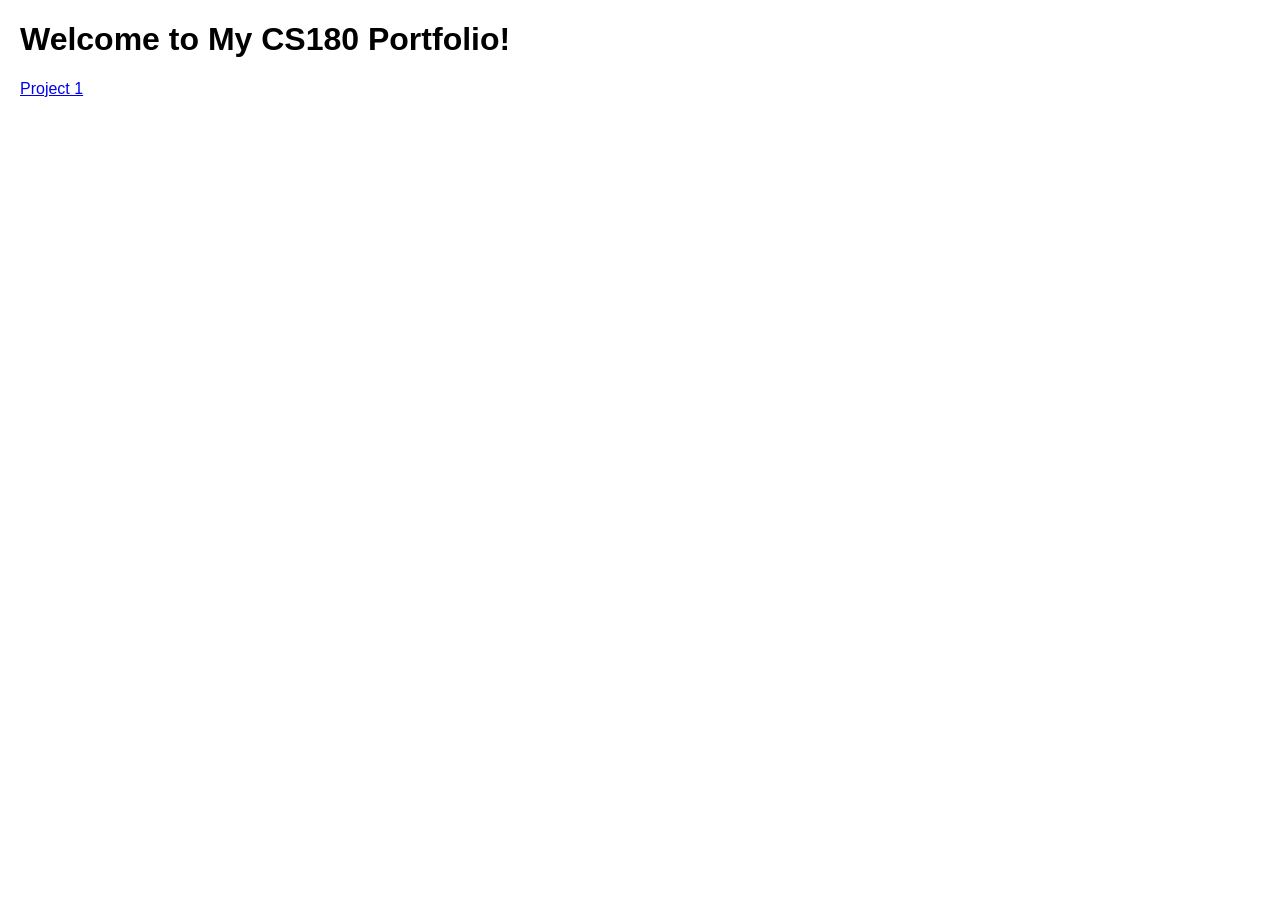
==== index.html @ d90ea1a7 "Add initial HTML structure for portfolio" ====
<!DOCTYPE html>
<html>
<head>
    <title>My Portfolio</title>
    <style>
        body {
            font-family: Arial, sans-serif;
            margin: 20px;
        }
    </style>
</head>
<body>
    <h1>Welcome to My CS180 Portfolio!</h1>
    <a href="./1/index.html">Project 1</a>
</body>
</html>
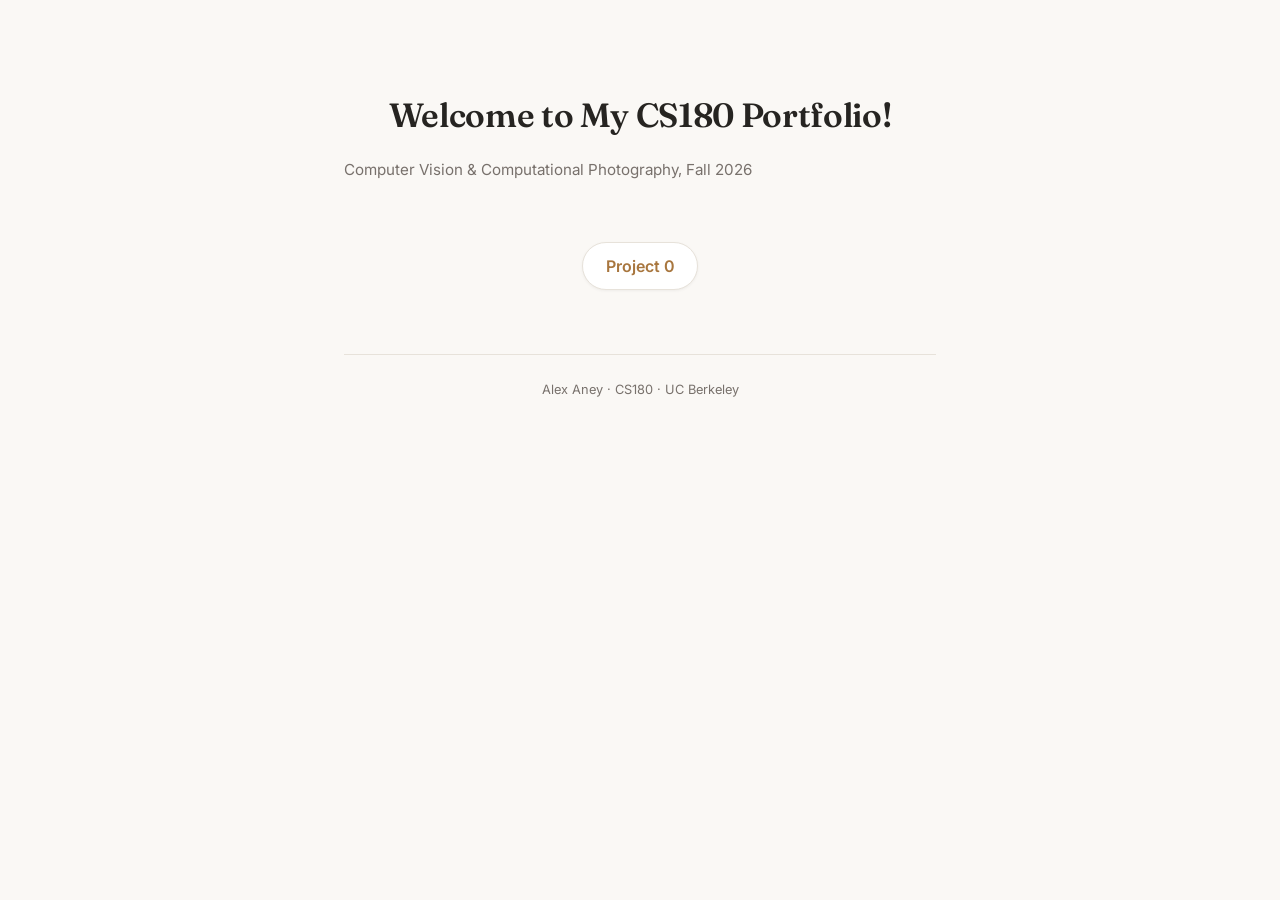
==== commit 6fff19da: "website" ====
--- a/index.html
+++ b/index.html
@@ -2,15 +2,16 @@
 <html>
 <head>
     <title>My Portfolio</title>
-    <style>
-        body {
-            font-family: Arial, sans-serif;
-            margin: 20px;
-        }
-    </style>
+    <link rel="preconnect" href="https://fonts.googleapis.com">
+    <link rel="preconnect" href="https://fonts.gstatic.com" crossorigin>
+    <link href="https://fonts.googleapis.com/css2?family=Fraunces:wght@600&family=Inter:wght@400;600&display=swap" rel="stylesheet">
+    <link rel="stylesheet" href="style.css">
 </head>
 <body>
     <h1>Welcome to My CS180 Portfolio!</h1>
-    <a href="./1/index.html">Project 1</a>
+    <p class="tagline">Computer Vision &amp; Computational Photography, Fall 2026</p>
+    <a class="button-link" href="./1/index.html">Project 0</a>
+
+    <footer>Alex Aney &middot; CS180 &middot; UC Berkeley</footer>
 </body>
 </html>
--- a/style.css
+++ b/style.css
@@ -0,0 +1,136 @@
+:root {
+    --ink: #262421;
+    --muted: #78716c;
+    --paper: #faf8f5;
+    --accent: #a8763e;
+    --border: #e7e2da;
+}
+
+* {
+    box-sizing: border-box;
+}
+
+body {
+    font-family: "Inter", Arial, sans-serif;
+    max-width: 640px;
+    margin: 0 auto;
+    padding: 4rem 1.5rem 3rem;
+    text-align: center;
+    line-height: 1.7;
+    color: var(--ink);
+    background: var(--paper);
+}
+
+h1 {
+    font-family: "Fraunces", Georgia, serif;
+    font-size: 2.1rem;
+    font-weight: 600;
+    margin-bottom: 0.4em;
+    letter-spacing: -0.01em;
+}
+
+h2 {
+    font-family: "Fraunces", Georgia, serif;
+    font-size: 1.25rem;
+    font-weight: 600;
+    margin-top: 3rem;
+    margin-bottom: 0.6em;
+    color: var(--ink);
+}
+
+.eyebrow {
+    display: block;
+    font-size: 0.72rem;
+    font-weight: 600;
+    letter-spacing: 0.12em;
+    text-transform: uppercase;
+    color: var(--accent);
+    margin-top: 3rem;
+    margin-bottom: 0.4rem;
+}
+
+.eyebrow + h2 {
+    margin-top: 0;
+}
+
+.tagline {
+    color: var(--muted);
+    font-size: 0.95rem;
+    margin-top: 0;
+    margin-bottom: 2.2rem;
+}
+
+p {
+    text-align: left;
+    color: var(--ink);
+}
+
+a {
+    color: var(--accent);
+    font-weight: 600;
+    text-decoration: none;
+    border-bottom: 1px solid transparent;
+    transition: border-color 0.15s ease;
+}
+
+a:hover {
+    border-bottom-color: var(--accent);
+}
+
+.button-link {
+    display: inline-block;
+    margin-top: 1.5rem;
+    padding: 0.6rem 1.4rem;
+    border: 1px solid var(--border);
+    border-radius: 999px;
+    background: white;
+    box-shadow: 0 1px 3px rgba(0, 0, 0, 0.05);
+    transition: transform 0.15s ease, box-shadow 0.15s ease;
+}
+
+.button-link:hover {
+    transform: translateY(-1px);
+    box-shadow: 0 4px 10px rgba(0, 0, 0, 0.08);
+    border-bottom: 1px solid var(--border);
+}
+
+.back-link {
+    display: inline-block;
+    margin-top: 3rem;
+    font-size: 0.9rem;
+}
+
+hr {
+    border: none;
+    border-top: 1px solid var(--border);
+    margin: 3rem 0;
+}
+
+.gallery {
+    display: flex;
+    flex-wrap: wrap;
+    justify-content: center;
+    gap: 14px;
+    margin: 1.2rem 0;
+}
+
+.gallery img {
+    width: 220px;
+    border-radius: 10px;
+    border: 1px solid var(--border);
+    box-shadow: 0 4px 14px rgba(38, 36, 33, 0.08);
+    transition: transform 0.2s ease, box-shadow 0.2s ease;
+}
+
+.gallery img:hover {
+    transform: translateY(-3px);
+    box-shadow: 0 8px 20px rgba(38, 36, 33, 0.12);
+}
+
+footer {
+    margin-top: 4rem;
+    padding-top: 1.5rem;
+    border-top: 1px solid var(--border);
+    color: var(--muted);
+    font-size: 0.8rem;
+}
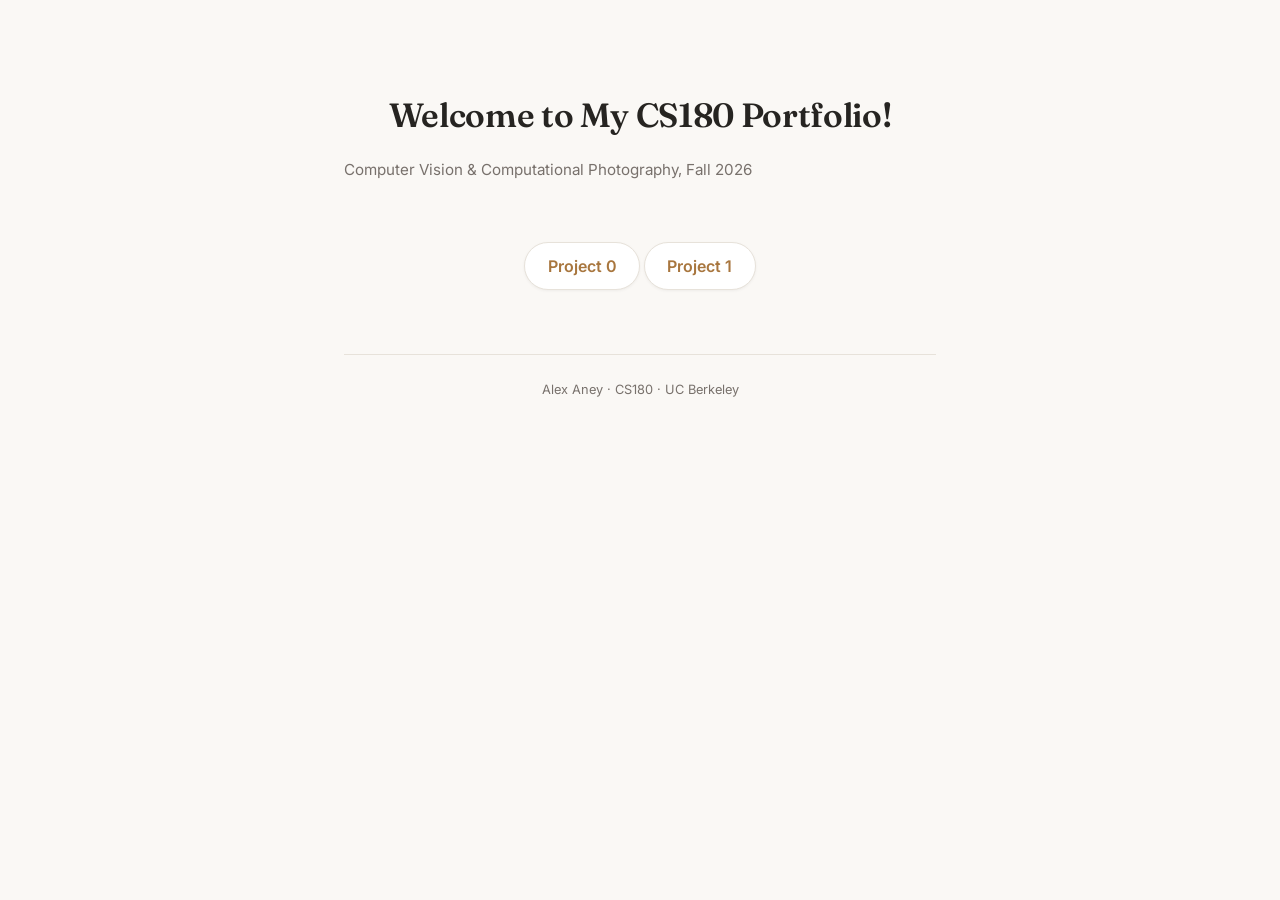
==== commit 219f887e: "connected pages" ====
--- a/index.html
+++ b/index.html
@@ -11,6 +11,7 @@
     <h1>Welcome to My CS180 Portfolio!</h1>
     <p class="tagline">Computer Vision &amp; Computational Photography, Fall 2026</p>
     <a class="button-link" href="./1/index.html">Project 0</a>
+    <a class="button-link" href="./2/index.html">Project 1</a>
 
     <footer>Alex Aney &middot; CS180 &middot; UC Berkeley</footer>
 </body>
--- a/style.css
+++ b/style.css
@@ -21,6 +21,14 @@
     background: var(--paper);
 }
 
+body.wide {
+    max-width: 920px;
+}
+
+body.wide p {
+    text-align: center;
+}
+
 h1 {
     font-family: "Fraunces", Georgia, serif;
     font-size: 2.1rem;
@@ -127,6 +135,80 @@
     box-shadow: 0 8px 20px rgba(38, 36, 33, 0.12);
 }
 
+code {
+    background: white;
+    border: 1px solid var(--border);
+    border-radius: 4px;
+    padding: 0.1em 0.4em;
+    font-size: 0.9em;
+}
+
+.grid-gallery {
+    display: grid;
+    grid-template-columns: repeat(auto-fill, minmax(160px, 1fr));
+    gap: 20px 16px;
+    margin: 1.8rem 0;
+}
+
+.grid-gallery figure {
+    margin: 0;
+}
+
+.grid-gallery img {
+    width: 100%;
+    height: 160px;
+    object-fit: cover;
+    display: block;
+    border-radius: 8px;
+    border: 1px solid var(--border);
+    box-shadow: 0 4px 14px rgba(38, 36, 33, 0.08);
+    transition: transform 0.2s ease, box-shadow 0.2s ease;
+}
+
+.grid-gallery img:hover {
+    transform: translateY(-3px);
+    box-shadow: 0 8px 20px rgba(38, 36, 33, 0.12);
+}
+
+.grid-gallery figcaption {
+    font-size: 0.72rem;
+    color: var(--muted);
+    margin-top: 0.6rem;
+    line-height: 1.5;
+    text-align: center;
+}
+
+.pair {
+    display: flex;
+    flex-wrap: wrap;
+    justify-content: center;
+    align-items: flex-start;
+    gap: 24px;
+    margin: 1.8rem 0;
+}
+
+.pair figure {
+    margin: 0;
+    width: 320px;
+    max-width: 100%;
+}
+
+.pair img {
+    width: 100%;
+    display: block;
+    border-radius: 10px;
+    border: 1px solid var(--border);
+    box-shadow: 0 4px 14px rgba(38, 36, 33, 0.08);
+}
+
+.pair figcaption {
+    font-size: 0.85rem;
+    font-weight: 600;
+    color: var(--ink);
+    margin-top: 0.7rem;
+    text-align: center;
+}
+
 footer {
     margin-top: 4rem;
     padding-top: 1.5rem;
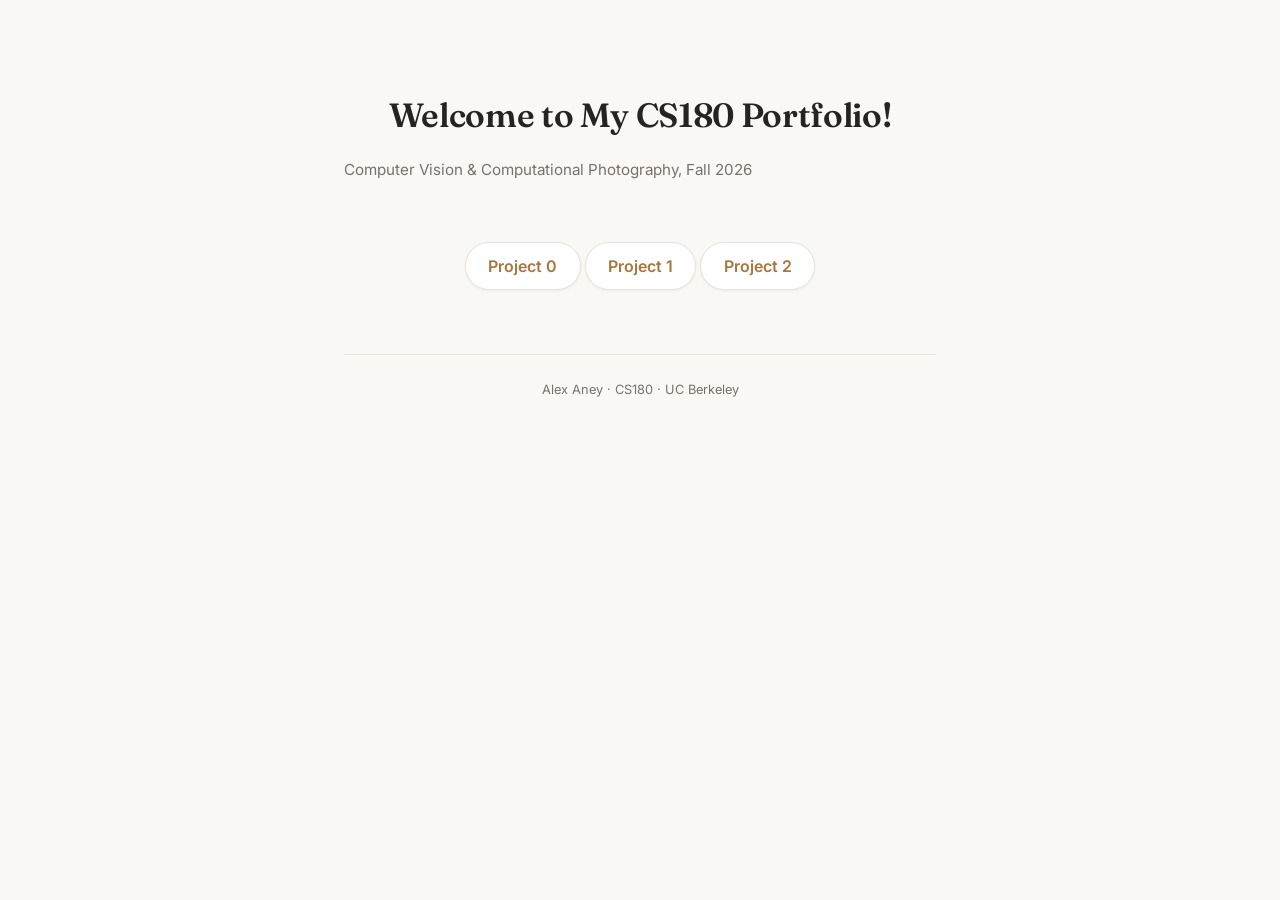
==== commit 1e8b8f85: "proj2" ====
--- a/index.html
+++ b/index.html
@@ -12,6 +12,7 @@
     <p class="tagline">Computer Vision &amp; Computational Photography, Fall 2026</p>
     <a class="button-link" href="./1/index.html">Project 0</a>
     <a class="button-link" href="./2/index.html">Project 1</a>
+    <a class="button-link" href="./3/index.html">Project 2</a>
 
     <footer>Alex Aney &middot; CS180 &middot; UC Berkeley</footer>
 </body>
--- a/style.css
+++ b/style.css
@@ -209,6 +209,103 @@
     text-align: center;
 }
 
+/* Uncropped row of images (e.g. original + filter outputs side by side) */
+.image-row {
+    display: grid;
+    grid-template-columns: repeat(auto-fit, minmax(180px, 1fr));
+    gap: 20px 16px;
+    align-items: start;
+    margin: 1.8rem 0;
+}
+
+/* Narrower row for a pair of input photos so tall images don't get huge */
+.image-row.inputs {
+    max-width: 560px;
+    margin-left: auto;
+    margin-right: auto;
+}
+
+.image-row figure {
+    margin: 0;
+}
+
+.image-row img {
+    width: 100%;
+    display: block;
+    border-radius: 8px;
+    border: 1px solid var(--border);
+    box-shadow: 0 4px 14px rgba(38, 36, 33, 0.08);
+    background: white;
+}
+
+.image-row figcaption {
+    font-size: 0.8rem;
+    color: var(--muted);
+    margin-top: 0.6rem;
+    line-height: 1.5;
+    text-align: center;
+}
+
+.image-row figcaption strong {
+    color: var(--ink);
+}
+
+/* Single full-width figure (for multi-panel matplotlib outputs) */
+.figure-wide {
+    margin: 1.8rem 0;
+}
+
+.figure-wide img {
+    width: 100%;
+    display: block;
+    border-radius: 8px;
+    border: 1px solid var(--border);
+    box-shadow: 0 4px 14px rgba(38, 36, 33, 0.08);
+    background: white;
+}
+
+.figure-wide figcaption {
+    font-size: 0.8rem;
+    color: var(--muted);
+    margin-top: 0.6rem;
+    line-height: 1.5;
+    text-align: center;
+}
+
+pre {
+    text-align: left;
+    background: white;
+    border: 1px solid var(--border);
+    border-radius: 8px;
+    padding: 1rem 1.2rem;
+    overflow-x: auto;
+    font-size: 0.82rem;
+    line-height: 1.55;
+}
+
+pre code {
+    border: none;
+    padding: 0;
+    background: none;
+}
+
+.toc {
+    text-align: left;
+    display: inline-block;
+    font-size: 0.9rem;
+    margin: 0 auto 1rem;
+}
+
+.todo {
+    border: 1px dashed var(--accent);
+    border-radius: 8px;
+    padding: 0.8rem 1rem;
+    color: var(--muted);
+    font-size: 0.85rem;
+    text-align: left;
+    margin: 1.2rem 0;
+}
+
 footer {
     margin-top: 4rem;
     padding-top: 1.5rem;
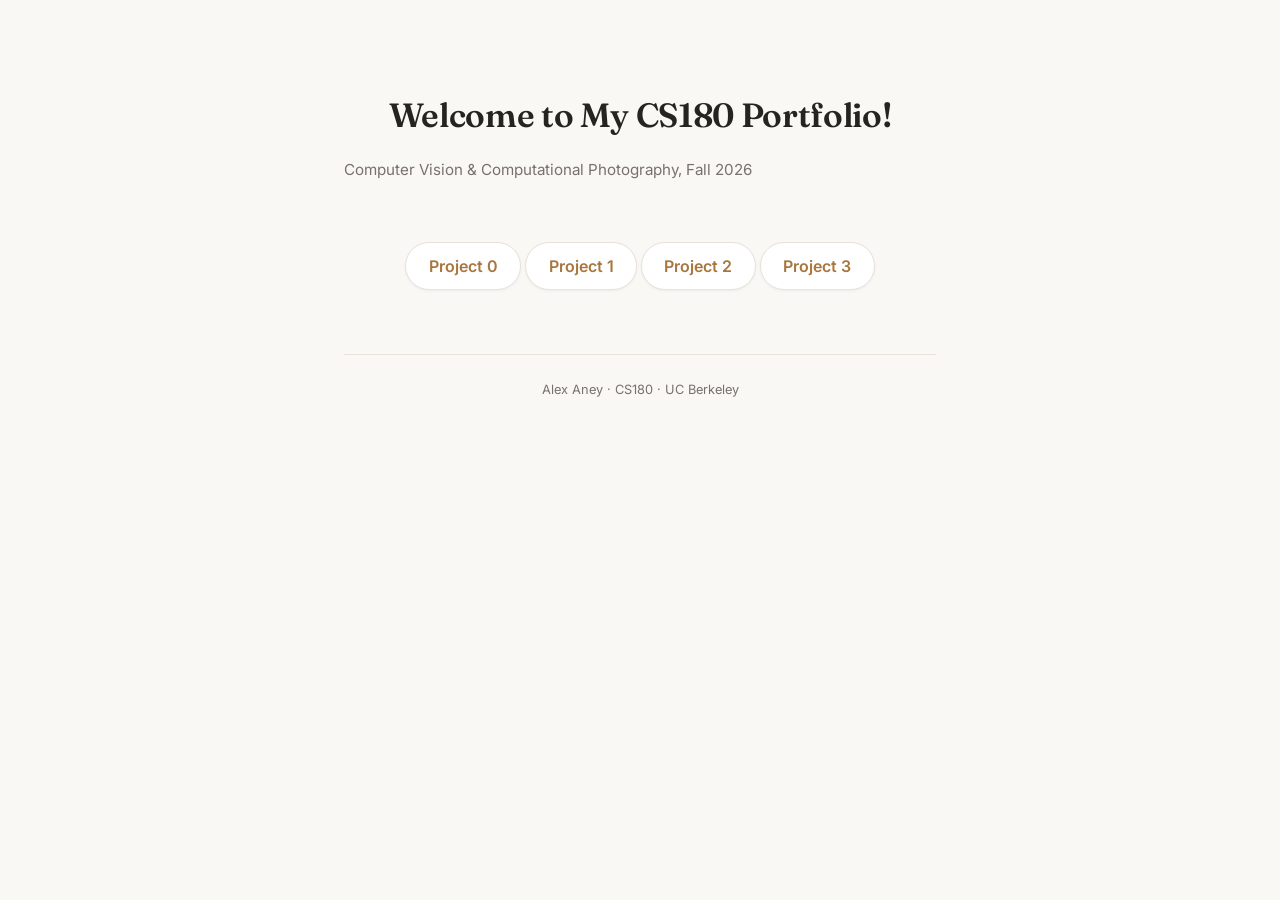
==== commit 8a8ad157: "proj 3" ====
--- a/index.html
+++ b/index.html
@@ -13,6 +13,7 @@
     <a class="button-link" href="./1/index.html">Project 0</a>
     <a class="button-link" href="./2/index.html">Project 1</a>
     <a class="button-link" href="./3/index.html">Project 2</a>
+    <a class="button-link" href="./4/index.html">Project 3</a>
 
     <footer>Alex Aney &middot; CS180 &middot; UC Berkeley</footer>
 </body>
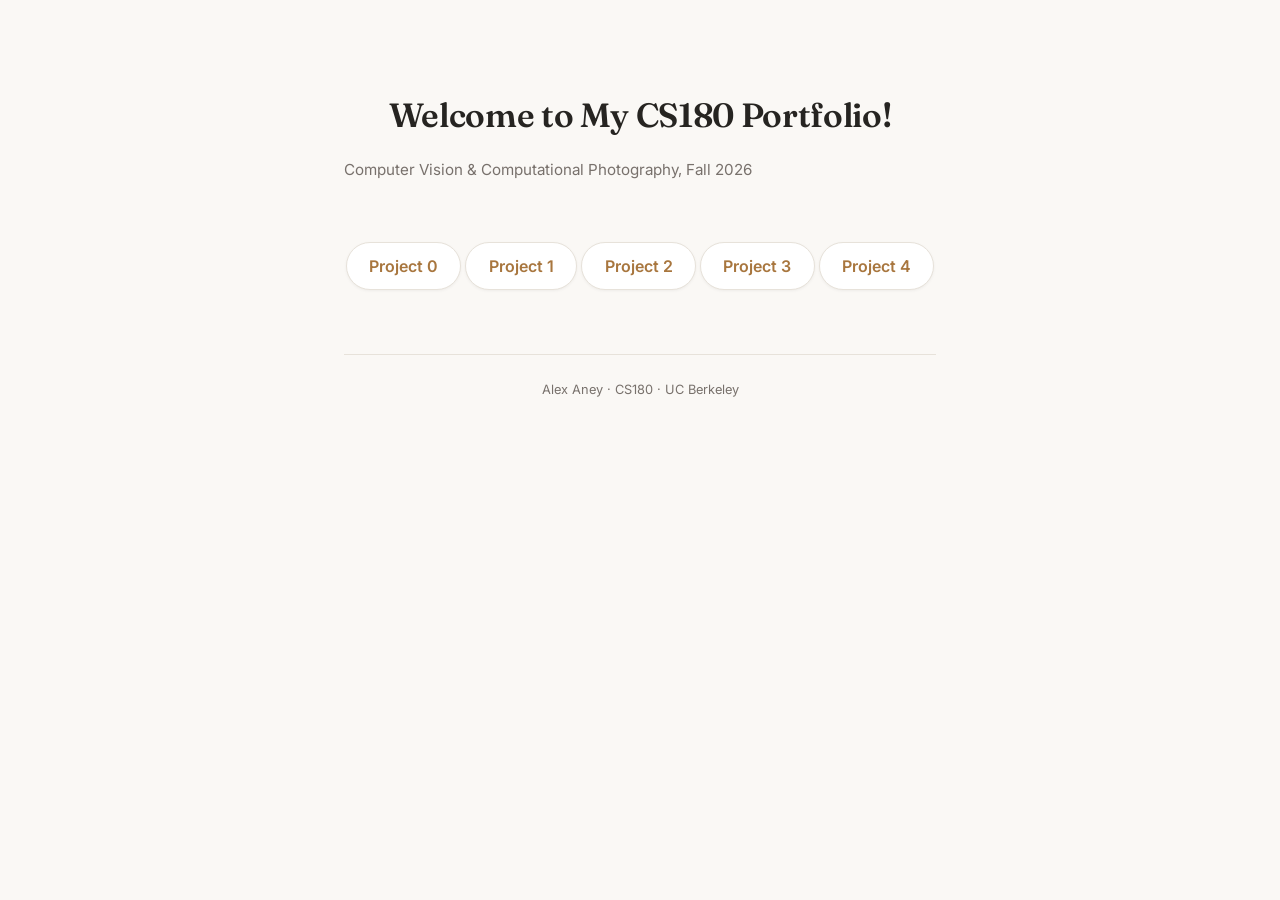
==== commit 09246410: "proj 4 part a" ====
--- a/index.html
+++ b/index.html
@@ -14,6 +14,7 @@
     <a class="button-link" href="./2/index.html">Project 1</a>
     <a class="button-link" href="./3/index.html">Project 2</a>
     <a class="button-link" href="./4/index.html">Project 3</a>
+    <a class="button-link" href="./5/index.html">Project 4</a>
 
     <footer>Alex Aney &middot; CS180 &middot; UC Berkeley</footer>
 </body>
